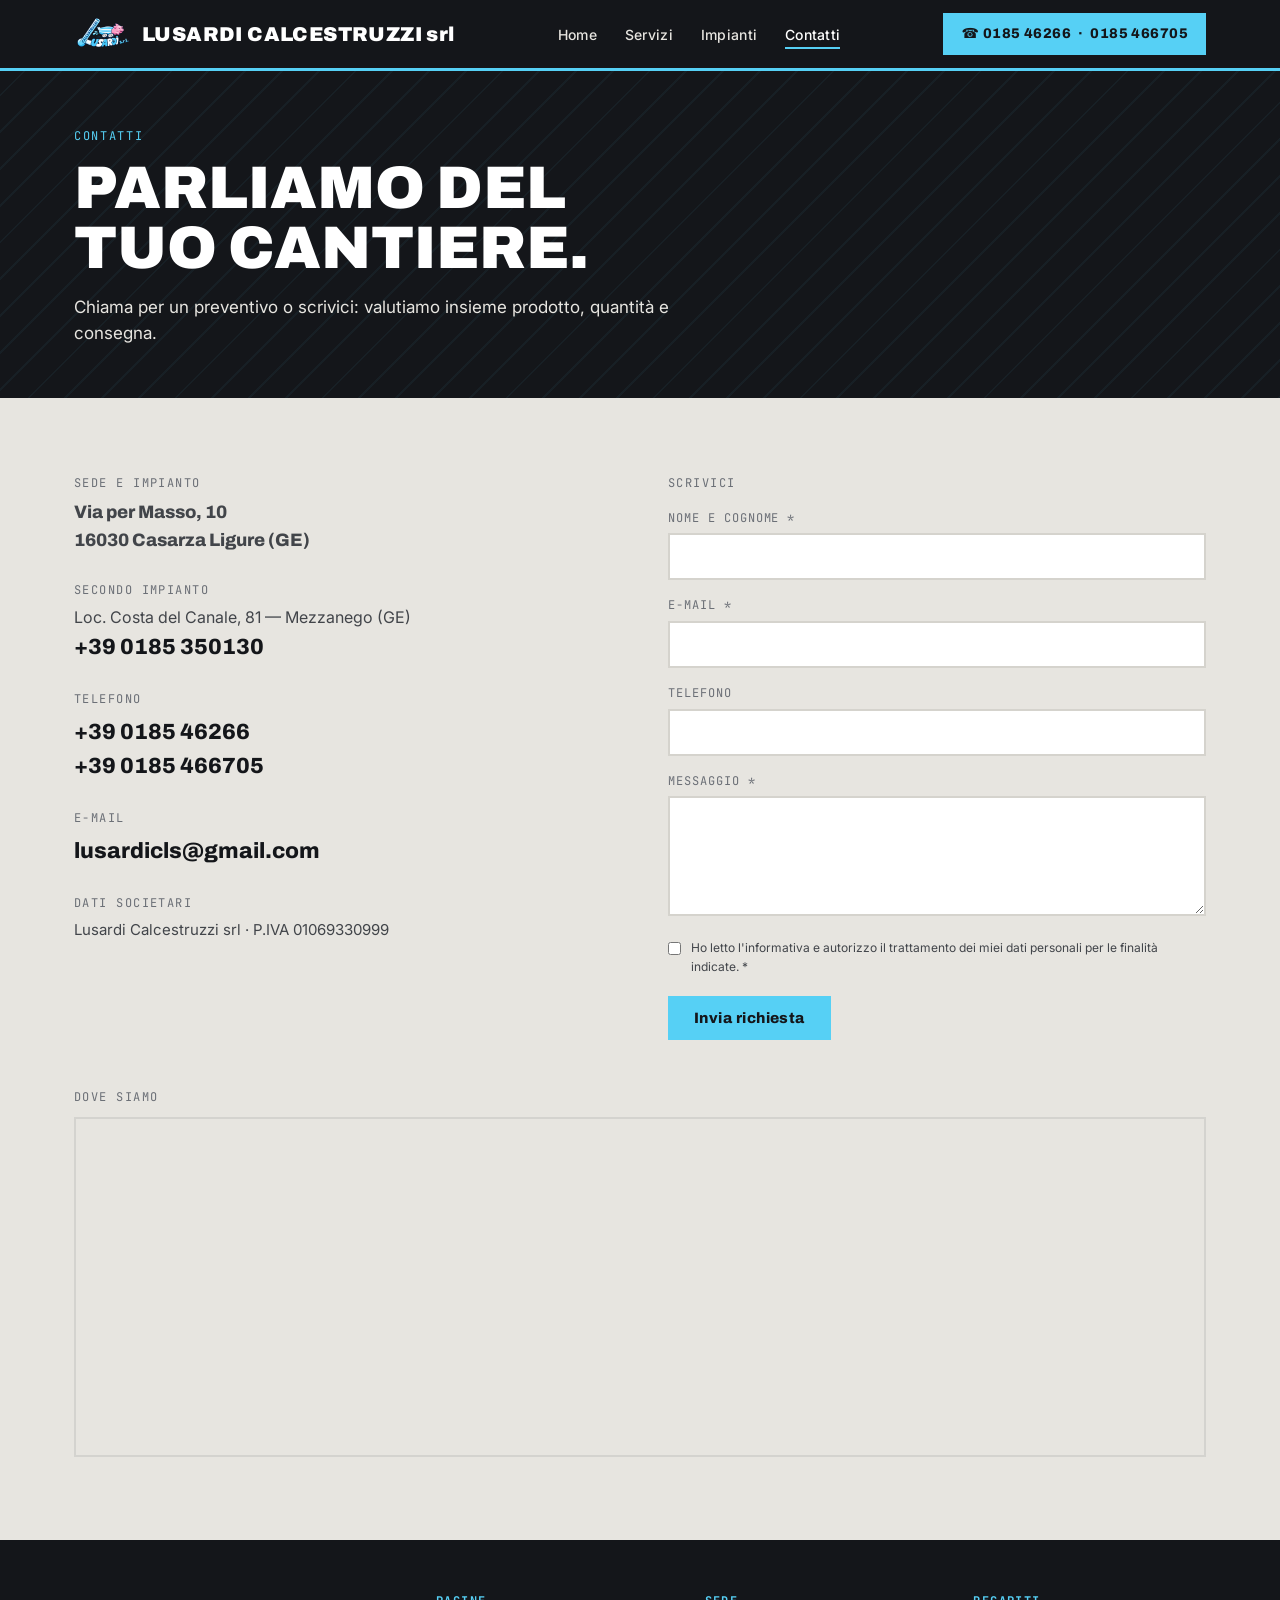
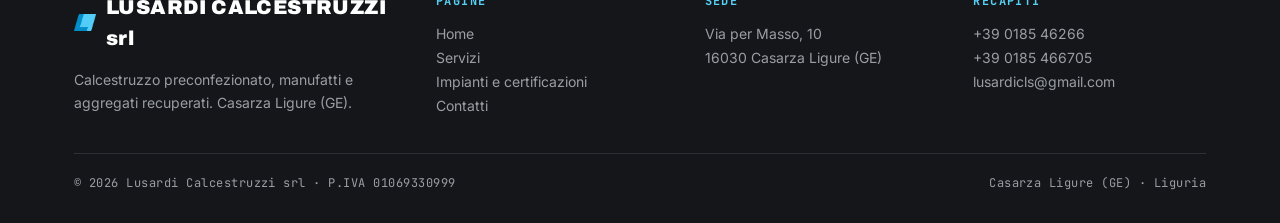
==== contatti.html @ 1669f63a "Applica le correzioni commerciali e operative" ====
<!DOCTYPE html>
<html lang="it">
<head>
<meta charset="UTF-8">
<meta name="viewport" content="width=device-width, initial-scale=1">
<link rel="icon" href="assets/favicon-tab.png" type="image/png">
<title>Contatti a Casarza Ligure | Lusardi Calcestruzzi</title>
<meta name="description" content="Contatta Lusardi Calcestruzzi srl a Casarza Ligure (GE). Telefoni 0185 46266 e 0185 466705, e-mail lusardicls@gmail.com. Richiedi un preventivo.">
<meta name="robots" content="index, follow, max-image-preview:large">
<link rel="canonical" href="https://www.lusardicalcestruzzi.com/contatti">
<link rel="sitemap" type="application/xml" href="https://www.lusardicalcestruzzi.com/sitemap.xml">
<meta property="og:locale" content="it_IT">
<meta property="og:type" content="website">
<meta property="og:site_name" content="Lusardi Calcestruzzi srl">
<meta property="og:title" content="Contatti a Casarza Ligure | Lusardi Calcestruzzi">
<meta property="og:description" content="Contatta Lusardi Calcestruzzi per informazioni e preventivi. Sede a Casarza Ligure, impianto anche a Mezzanego.">
<meta property="og:url" content="https://www.lusardicalcestruzzi.com/contatti">
<meta property="og:image" content="https://www.lusardicalcestruzzi.com/assets/lusardi-social.png">
<meta property="og:image:secure_url" content="https://www.lusardicalcestruzzi.com/assets/lusardi-social.png">
<meta property="og:image:type" content="image/png">
<meta property="og:image:width" content="1536">
<meta property="og:image:height" content="1024">
<meta property="og:image:alt" content="Logo Lusardi Calcestruzzi con betoniera e mascotte">
<meta name="twitter:card" content="summary_large_image">
<meta name="twitter:title" content="Contatti a Casarza Ligure | Lusardi Calcestruzzi">
<meta name="twitter:description" content="Contatta Lusardi Calcestruzzi per informazioni e preventivi. Sede a Casarza Ligure, impianto anche a Mezzanego.">
<meta name="twitter:image" content="https://www.lusardicalcestruzzi.com/assets/lusardi-social.png">
<meta name="twitter:image:alt" content="Logo Lusardi Calcestruzzi con betoniera e mascotte">
<script type="application/ld+json">
{"@context":"https://schema.org","@type":"ContactPage","name":"Contatti Lusardi Calcestruzzi srl","url":"https://www.lusardicalcestruzzi.com/contatti","mainEntity":{"@type":"LocalBusiness","@id":"https://www.lusardicalcestruzzi.com/#azienda","name":"Lusardi Calcestruzzi srl","telephone":["+39 0185 46266","+39 0185 466705"],"email":"lusardicls@gmail.com","address":{"@type":"PostalAddress","streetAddress":"Via per Masso, 10","postalCode":"16030","addressLocality":"Casarza Ligure","addressRegion":"GE","addressCountry":"IT"}}}
</script>
<link rel="preconnect" href="https://fonts.googleapis.com">
<link rel="preconnect" href="https://fonts.gstatic.com" crossorigin>
<link href="https://fonts.googleapis.com/css2?family=Archivo:wght@400;600;800;900&family=Inter:wght@400;500;600&family=JetBrains+Mono:wght@500&display=swap" rel="stylesheet">
<link rel="stylesheet" href="style.css">
</head>
<body>

<header>
  <nav class="wrap nav">
    <a href="./" class="brand"><img class="brand-logo" src="assets/logo-lusardi-trasparente.png" alt="Logo Lusardi">LUSARDI CALCESTRUZZI srl</a>
    <ul id="menu">
      <li><a href="./">Home</a></li>
      <li><a href="i-nostri-servizi">Servizi</a></li>
      <li><a href="i-nostri-impianti">Impianti</a></li>
      <li><a href="contatti" class="active">Contatti</a></li>
    </ul>
    <div class="call call-multi"><a href="tel:+39018546266">☎ 0185 46266</a><span>·</span><a href="tel:+390185466705">0185 466705</a></div>
    <button class="menu-btn" id="menuBtn" aria-label="Menu"><span></span><span></span><span></span></button>
  </nav>
</header>

<div class="phero">
  <div class="wrap">
    <div class="loc">Contatti</div>
    <h1>Parliamo del<br>tuo cantiere.</h1>
    <p>Chiama per un preventivo o scrivici: valutiamo insieme prodotto, quantità e consegna.</p>
  </div>
</div>

<section class="contact">
  <div class="wrap">
    <div class="contact-grid">
      <div>
        <div class="info-block">
          <div class="code">Sede e impianto</div>
          <p class="big" style="font-size:18px">Via per Masso, 10<br>16030 Casarza Ligure (GE)</p>
        </div>
        <div class="info-block">
          <div class="code">Secondo impianto</div>
          <p style="font-size:16px">Loc. Costa del Canale, 81 — Mezzanego (GE)</p>
          <a class="big" href="tel:+390185350130">+39 0185 350130</a>
        </div>
        <div class="info-block">
          <div class="code">Telefono</div>
          <a class="big" href="tel:+39018546266">+39 0185 46266</a><br>
          <a class="big" href="tel:+390185466705">+39 0185 466705</a>
        </div>
        <div class="info-block">
          <div class="code">E-mail</div>
          <a class="big" href="mailto:lusardicls@gmail.com">lusardicls@gmail.com</a>
        </div>
        <div class="info-block">
          <div class="code">Dati societari</div>
          <p style="font-size:15px">Lusardi Calcestruzzi srl · P.IVA 01069330999</p>
        </div>
      </div>
      <div>
        <div class="code" style="margin-bottom:8px">Scrivici</div>
        <form id="contactForm">
          <input type="hidden" name="_subject" value="Nuova richiesta dal sito Lusardi Calcestruzzi">
          <input type="hidden" name="_template" value="table">
          <input type="hidden" name="_captcha" value="false">
          <input type="text" name="_honey" tabindex="-1" autocomplete="off" style="display:none" aria-hidden="true">
          <label for="nome">Nome e cognome *</label>
          <input id="nome" name="Nome e cognome" autocomplete="name" required>
          <label for="email">E-mail *</label>
          <input id="email" name="email" type="email" autocomplete="email" required>
          <label for="tel">Telefono</label>
          <input id="tel" name="Telefono" type="tel" autocomplete="tel">
          <label for="msg">Messaggio *</label>
          <textarea id="msg" name="Messaggio" required></textarea>
          <div class="consent">
            <input id="privacy" name="Consenso privacy" value="Accettato" type="checkbox" required>
            <label for="privacy">Ho letto l'informativa e autorizzo il trattamento dei miei dati personali per le finalità indicate. *</label>
          </div>
          <button class="btn btn-y" type="submit">Invia richiesta</button>
          <div class="form-msg" id="formMsg"></div>
        </form>
      </div>
    </div>

    <div style="margin-top:48px">
      <div class="code" style="margin-bottom:10px">Dove siamo</div>
      <iframe class="map-embed" loading="lazy" referrerpolicy="no-referrer-when-downgrade"
        title="Mappa sede Lusardi Calcestruzzi"
        src="https://www.google.com/maps?q=44.26877%2C9.47998&z=17&output=embed"></iframe>
    </div>
  </div>
</section>

<footer>
  <div class="wrap">
    <div class="foot-grid">
      <div>
        <div class="brand"><img class="brand-icon" src="assets/favicon.png" alt="">LUSARDI CALCESTRUZZI srl</div>
        <p>Calcestruzzo preconfezionato, manufatti e aggregati recuperati. Casarza Ligure (GE).</p>
      </div>
      <div>
        <h4>Pagine</h4>
        <nav><a href="./">Home</a><a href="i-nostri-servizi">Servizi</a><a href="i-nostri-impianti">Impianti e certificazioni</a><a href="contatti">Contatti</a></nav>
      </div>
      <div>
        <h4>Sede</h4>
        <p>Via per Masso, 10<br>16030 Casarza Ligure (GE)</p>
      </div>
      <div>
        <h4>Recapiti</h4>
        <p><a href="tel:+39018546266">+39 0185 46266</a><br><a href="tel:+390185466705">+39 0185 466705</a><br><a href="mailto:lusardicls@gmail.com">lusardicls@gmail.com</a></p>
      </div>
    </div>
    <div class="foot-bar">
      <span>© <span id="year"></span> Lusardi Calcestruzzi srl · P.IVA 01069330999</span>
      <span>Casarza Ligure (GE) · Liguria</span>
    </div>
  </div>
</footer>

<script src="script.js"></script>
</body>
</html>
---- style.css ----
/* =========================================================
   LUSARDI CALCESTRUZZI — foglio di stile condiviso
   Design industriale: calcestruzzo + segnaletica di cantiere.
   ========================================================= */
:root{
  --nero:#14161a;        /* asfalto / calcestruzzo bagnato */
  --grigio:#6b6f76;      /* cemento */
  --grigio-ch:#9a9ea4;
  --chiaro:#e7e5e0;      /* calcestruzzo secco */
  --carta:#f6f5f2;
  --bianco:#ffffff;
  --giallo:#56d0f5;      /* celeste — tint principale */
  --giallo-scuro:#56d0f5;
  --linea:#d5d3cd;
  --linea-scura:#2c2f35;

  --display:'Archivo',system-ui,sans-serif;
  --body:'Inter',system-ui,sans-serif;
  --mono:'JetBrains Mono',ui-monospace,monospace;
}

*{box-sizing:border-box;margin:0;padding:0}
html{scroll-behavior:smooth}
body{font-family:var(--body);color:var(--nero);background:var(--carta);line-height:1.55;-webkit-font-smoothing:antialiased}
a{color:inherit;text-decoration:none}
img{max-width:100%;display:block}
.wrap{max-width:1180px;margin:0 auto;padding:0 24px}

.code{font-family:var(--mono);font-size:12px;letter-spacing:.12em;text-transform:uppercase;color:var(--grigio)}

/* =============== HEADER =============== */
header{position:sticky;top:0;z-index:50;background:var(--nero);border-bottom:3px solid var(--giallo)}
.nav{display:flex;align-items:center;justify-content:space-between;height:68px}
.brand{font-family:var(--display);font-weight:900;color:var(--bianco);font-size:20px;letter-spacing:.02em;display:flex;align-items:center;gap:10px}
.brand-icon{width:auto;height:17px;display:block;flex:0 0 auto}
.nav .brand-icon{height:28px}
.nav .brand-logo{width:58px;height:46px;object-fit:contain;flex:0 0 auto}
.nav ul{display:flex;gap:28px;list-style:none}
.nav ul a{color:var(--chiaro);font-weight:500;font-size:14px;letter-spacing:.02em;padding:6px 0;position:relative}
.nav ul a:hover{color:var(--bianco)}
.nav ul a::after{content:"";position:absolute;left:0;bottom:0;width:0;height:2px;background:var(--giallo);transition:width .2s}
.nav ul a:hover::after,.nav ul a.active::after{width:100%}
.nav ul a.active{color:var(--bianco)}
.call{background:var(--giallo);color:var(--nero);font-family:var(--display);font-weight:800;font-size:14px;padding:10px 18px;letter-spacing:.03em;transition:background .15s;white-space:nowrap}
.call:hover{background:var(--bianco)}
.call-multi{display:flex;align-items:center;gap:7px}
.call-multi a:hover{text-decoration:underline}
.menu-btn{display:none;background:none;border:0;cursor:pointer;padding:8px}
.menu-btn span{display:block;width:24px;height:2px;background:var(--bianco);margin:5px 0}

/* =============== HERO HOME =============== */
.hero{background:var(--nero);color:var(--bianco);position:relative;overflow:hidden;padding:88px 0 96px}
.hero::before{content:"";position:absolute;inset:0;opacity:.05;background:repeating-linear-gradient(-45deg,var(--giallo) 0 2px,transparent 2px 26px);pointer-events:none}
.hero .wrap{position:relative}
.hero .wrap{padding-right:min(40vw,480px)}
.hero-logo{position:absolute;right:8px;bottom:-68px;width:min(38vw,440px);height:auto;filter:drop-shadow(0 18px 32px rgba(0,0,0,.28))}
.hero .loc{color:var(--giallo);font-family:var(--mono);font-size:13px;letter-spacing:.14em;text-transform:uppercase}
.hero h1{font-family:var(--display);font-weight:900;font-size:clamp(46px,9vw,104px);line-height:.92;letter-spacing:-.01em;margin:14px 0 6px;text-transform:uppercase}
.hero h1 .col{color:var(--giallo-scuro)}
.hero .sub{font-size:clamp(18px,2.4vw,24px);color:var(--chiaro);max-width:640px;margin-top:22px;font-weight:400}
.hero .actions{display:flex;gap:14px;flex-wrap:wrap;margin-top:36px}

/* HERO pagine interne (compatto) */
.phero{background:var(--nero);color:var(--bianco);position:relative;overflow:hidden;padding:56px 0 52px}
.phero::before{content:"";position:absolute;inset:0;opacity:.05;background:repeating-linear-gradient(-45deg,var(--giallo) 0 2px,transparent 2px 26px)}
.phero .wrap{position:relative}
.phero .loc{color:var(--giallo);font-family:var(--mono);font-size:12px;letter-spacing:.14em;text-transform:uppercase}
.phero h1{font-family:var(--display);font-weight:900;font-size:clamp(34px,6vw,60px);line-height:1;text-transform:uppercase;margin-top:12px}
.phero p{color:var(--chiaro);max-width:640px;margin-top:16px;font-size:17px}

.btn{font-family:var(--display);font-weight:800;font-size:15px;letter-spacing:.03em;padding:14px 26px;transition:.15s;display:inline-flex;align-items:center;gap:10px;cursor:pointer}
.btn-y{background:var(--giallo);color:var(--nero)}
.btn-y:hover{background:var(--bianco)}
.btn-o{border:2px solid var(--grigio);color:var(--bianco)}
.btn-o:hover{border-color:var(--giallo);color:var(--giallo)}
.btn-d{background:var(--nero);color:var(--bianco)}
.btn-d:hover{background:var(--giallo-scuro);color:var(--nero)}

/* striscia dati tecnici */
.specs{background:var(--giallo);color:var(--nero)}
.specs .row{display:grid;grid-template-columns:repeat(3,1fr)}
.specs .cell{padding:22px 24px;border-right:2px solid rgba(20,22,26,.14)}
.specs .cell:last-child{border-right:0}
.specs .k{font-family:var(--display);font-weight:900;font-size:15px;text-transform:uppercase;letter-spacing:.02em}
.specs .v{font-size:14px;margin-top:2px}

/* =============== SEZIONI =============== */
section{padding:76px 0}
.lead{max-width:760px}
.sec-head{display:flex;align-items:baseline;gap:16px;margin-bottom:34px;flex-wrap:wrap}
.sec-head h2{font-family:var(--display);font-weight:900;font-size:clamp(28px,4vw,40px);text-transform:uppercase;letter-spacing:-.005em;line-height:1}
.sec-head .num{font-family:var(--mono);color:var(--giallo-scuro);font-size:14px;font-weight:500}
.rule{height:2px;background:var(--linea);flex:1;min-width:40px;align-self:center}

.prose p{color:#33363b;font-size:17px;margin-bottom:14px}
.prose strong{font-weight:600}

/* griglia prodotti / servizi */
.grid3{display:grid;grid-template-columns:repeat(3,1fr);gap:2px;background:var(--linea);border:2px solid var(--linea)}
.grid2{display:grid;grid-template-columns:repeat(2,1fr);gap:2px;background:var(--linea);border:2px solid var(--linea)}
.card{background:var(--bianco);padding:30px 26px}
.card h3{font-family:var(--display);font-weight:800;font-size:19px;text-transform:uppercase;letter-spacing:.01em;margin-bottom:10px}
.card h3 .bar{display:block;width:34px;height:4px;background:var(--giallo);margin-bottom:14px}
.card p{color:#42454a;font-size:15px;margin-bottom:10px}
.card ul{list-style:none;font-size:15px;color:#42454a}
.card ul li{padding:5px 0 5px 18px;position:relative}
.card ul li::before{content:"";position:absolute;left:0;top:12px;width:7px;height:7px;background:var(--giallo);transform:skewX(-12deg)}

/* blocco servizio numerato (pagina servizi) */
.svc{display:grid;grid-template-columns:64px 1fr;gap:24px;padding:34px 0;border-bottom:1px solid var(--linea)}
.svc:last-child{border-bottom:0}
.svc .idx{font-family:var(--display);font-weight:900;font-size:40px;color:var(--linea);line-height:1}
.svc h3{font-family:var(--display);font-weight:800;font-size:22px;text-transform:uppercase;margin-bottom:8px}
.svc p{color:#33363b;font-size:16px;margin-bottom:8px}
.svc ul{list-style:none;font-size:15px;color:#42454a;margin-top:6px}
.svc ul li{padding:4px 0 4px 18px;position:relative}
.svc ul li::before{content:"";position:absolute;left:0;top:11px;width:7px;height:7px;background:var(--giallo);transform:skewX(-12deg)}

/* impianti */
.plant{display:grid;grid-template-columns:1fr 1fr;gap:2px;background:var(--linea);border:2px solid var(--linea);margin-bottom:2px}
.plant .p{background:var(--bianco);padding:30px 26px}
.plant .code{margin-bottom:8px}
.plant h3{font-family:var(--display);font-weight:800;font-size:20px;text-transform:uppercase;margin-bottom:10px}
.plant .addr{font-size:16px;color:#33363b}
.tagline{font-family:var(--mono);font-size:13px;color:var(--grigio);margin-top:12px}

/* =============== CERTIFICAZIONI (LIVE) =============== */
.cert{background:var(--nero);color:var(--bianco)}
.cert .sec-head h2{color:var(--bianco)}
.cert .rule{background:var(--linea-scura)}
.cert .intro{color:var(--grigio-ch);max-width:660px;margin-bottom:30px;font-size:16px}
#certContent{max-width:920px}
.cert-section{padding:28px 0 8px;border-top:1px solid var(--linea-scura)}
.cert-section:first-child{padding-top:0;border-top:0}
.cert-section h3{font-family:var(--display);font-size:clamp(22px,3vw,30px);line-height:1.15;margin-bottom:14px;color:var(--bianco)}
.cert-section h3::after{content:"";display:block;width:42px;height:3px;background:var(--giallo);margin-top:10px}
.cert-list{display:grid;gap:10px}
.cert-item{display:grid;grid-template-columns:minmax(0,1fr) auto;align-items:center;gap:24px;padding:16px 18px;background:#1b1e23;border-left:3px solid var(--linea-scura)}
.cert-item:hover{border-left-color:var(--giallo)}
.cert-copy h4{font-family:var(--display);font-size:17px;line-height:1.2;color:var(--bianco)}
.cert-copy p{font-family:var(--mono);font-size:11px;line-height:1.6;color:var(--grigio-ch);margin-top:6px}
.cert-link{min-width:170px;background:var(--giallo);color:var(--nero);font-family:var(--display);font-weight:800;font-size:13px;text-align:center;padding:11px 16px;transition:.15s}
.cert-link:hover{background:var(--bianco)}
.cert-state{padding:40px 16px;font-family:var(--mono);font-size:14px;color:var(--grigio-ch);border:1px dashed var(--linea-scura)}
.cert-state.err{color:#ffb0a8;border-color:#4a2a28}

/* =============== CONTATTI =============== */
.contact{background:var(--chiaro)}
.contact-grid{display:grid;grid-template-columns:1fr 1fr;gap:56px}
.info-block{margin-bottom:26px}
.info-block .code{margin-bottom:6px}
.info-block .big{font-family:var(--display);font-weight:800;font-size:22px;display:inline-block}
.info-block a.big:hover{color:var(--giallo-scuro)}
.info-block p{color:#42454a;font-size:16px}
form label{display:block;font-family:var(--mono);font-size:12px;letter-spacing:.08em;text-transform:uppercase;color:var(--grigio);margin:16px 0 6px}
form input,form textarea{width:100%;padding:12px 14px;border:2px solid var(--linea);background:var(--bianco);font-family:var(--body);font-size:15px;color:var(--nero)}
form input:focus,form textarea:focus{outline:none;border-color:var(--giallo)}
form textarea{resize:vertical;min-height:120px}
.consent{display:flex;gap:10px;align-items:flex-start;margin-top:16px;font-size:13px;color:#42454a}
.consent input{width:auto;margin-top:3px}
.consent label{margin:0;text-transform:none;letter-spacing:0;font-family:var(--body);color:#42454a}
form button{margin-top:20px;border:0}
.form-msg{margin-top:14px;font-family:var(--mono);font-size:13px;display:none}
.form-msg.ok{display:block;color:#2c7a3f}
.form-msg.ko{display:block;color:#b0392f}
.map-embed{border:2px solid var(--linea);width:100%;height:340px;filter:grayscale(.3)}

/* CTA a fondo pagina */
.cta{background:var(--giallo);color:var(--nero);text-align:center}
.cta h2{font-family:var(--display);font-weight:900;font-size:clamp(26px,4vw,40px);text-transform:uppercase;margin-bottom:8px}
.cta p{font-size:17px;margin-bottom:24px}

/* =============== FOOTER =============== */
footer{background:var(--nero);color:var(--grigio-ch);padding:52px 0 30px}
.foot-grid{display:grid;grid-template-columns:1.4fr 1fr 1fr 1fr;gap:36px;margin-bottom:36px}
footer .brand{margin-bottom:14px}
footer h4{font-family:var(--mono);font-size:12px;letter-spacing:.12em;text-transform:uppercase;color:var(--giallo);margin-bottom:12px}
footer p,footer a{font-size:14px;line-height:1.7}
footer a:hover{color:var(--bianco)}
footer nav a{display:block}
.foot-bar{border-top:1px solid var(--linea-scura);padding-top:20px;font-size:12px;font-family:var(--mono);letter-spacing:.04em;display:flex;justify-content:space-between;flex-wrap:wrap;gap:8px}

/* =============== RESPONSIVE =============== */
@media(max-width:860px){
  .nav ul,.nav .call{display:none}
  .menu-btn{display:block}
  .nav ul.open{display:flex;position:absolute;top:68px;left:0;right:0;background:var(--nero);flex-direction:column;padding:16px 24px;gap:4px;border-bottom:3px solid var(--giallo)}
  .nav ul.open a{padding:12px 0}
  .grid3,.grid2,.plant{grid-template-columns:1fr}
  .specs .row{grid-template-columns:1fr}
  .specs .cell{border-right:0;border-bottom:2px solid rgba(20,22,26,.14)}
  .specs .cell:last-child{border-bottom:0}
  .contact-grid{grid-template-columns:1fr;gap:36px}
  .foot-grid{grid-template-columns:1fr 1fr;gap:26px}
  .svc{grid-template-columns:1fr;gap:8px}
  .svc .idx{font-size:32px}
  .hero .wrap{padding-right:24px}
  .hero-logo{position:relative;right:auto;bottom:auto;width:min(100%,560px);margin:34px auto 0;transform:none}
  .cert-item{grid-template-columns:1fr;gap:14px}
  .cert-link{width:100%;min-width:0}
}
@media(max-width:520px){.foot-grid{grid-template-columns:1fr}}
@media(prefers-reduced-motion:reduce){*{scroll-behavior:auto!important;transition:none!important}}

/* =============== HOME FOTOGRAFICA (index2) =============== */
.photo-home .hero .wrap{display:grid;grid-template-columns:minmax(0,1.1fr) minmax(360px,.9fr);gap:54px;align-items:center;padding-right:24px}
.photo-home .hero-copy{position:relative;z-index:2}
.photo-home .hero h1{font-size:clamp(46px,7.2vw,92px)}
.photo-home .hero-media{position:relative;align-self:stretch;min-height:470px;border-left:4px solid var(--giallo);overflow:hidden;background:#25282d}
.photo-home .hero-media::after{content:"";position:absolute;inset:0;background:linear-gradient(90deg,rgba(20,22,26,.35),transparent 38%),linear-gradient(0deg,rgba(20,22,26,.45),transparent 48%);pointer-events:none}
.photo-home .hero-photo{width:100%;height:100%;object-fit:cover;object-position:58% center;filter:saturate(.82) contrast(1.08)}
.photo-home .hero-mark{position:absolute;z-index:2;right:22px;top:20px;width:174px;height:auto;filter:drop-shadow(0 8px 16px rgba(0,0,0,.45))}
.photo-home .photo-caption{position:absolute;z-index:2;left:22px;bottom:18px;color:var(--bianco);font-family:var(--mono);font-size:11px;letter-spacing:.1em;text-transform:uppercase}
.photo-home .production-layout{display:grid;grid-template-columns:minmax(0,.9fr) minmax(0,1.1fr);gap:50px;align-items:center}
.photo-home .production-photo{min-height:390px;height:100%;width:100%;object-fit:cover;object-position:center;border-bottom:5px solid var(--giallo);filter:saturate(.78) contrast(1.06)}
.photo-home .photo-card{padding:0;overflow:hidden}
.photo-home .photo-card img{width:100%;height:190px;object-fit:cover;filter:saturate(.78) contrast(1.05)}
.photo-home .photo-card:nth-child(1) img{object-position:center 58%}
.photo-home .photo-card-content{padding:26px}

@media(max-width:960px){
  .photo-home .hero .wrap{grid-template-columns:minmax(0,1fr);gap:42px}
  .photo-home .hero-copy,.photo-home .hero-media{min-width:0}
  .photo-home .hero-media{min-height:420px}
  .photo-home .production-layout{grid-template-columns:1fr}
  .photo-home .production-photo{min-height:320px;max-height:480px}
}
@media(max-width:620px){
  .photo-home .hero{padding:64px 0 70px}
  .photo-home .nav .brand{font-size:17px;gap:8px}
  .photo-home .nav .brand-icon{height:24px}
  .nav .brand-logo,.photo-home .nav .brand-logo{width:45px;height:38px}
  .photo-home .hero h1{font-size:clamp(34px,9vw,40px)}
  .photo-home .hero .loc{font-size:10px;letter-spacing:.1em}
  .photo-home .hero .sub{font-size:17px}
  .photo-home .hero .actions{flex-direction:column;align-items:stretch}
  .photo-home .hero .actions .btn{justify-content:center;text-align:center}
  .photo-home .hero-media{min-height:330px}
  .photo-home .hero-mark{width:132px;right:14px;top:14px}
  .photo-home .photo-caption{left:14px;bottom:12px;font-size:9px}
  .photo-home .photo-card img{height:210px}
}
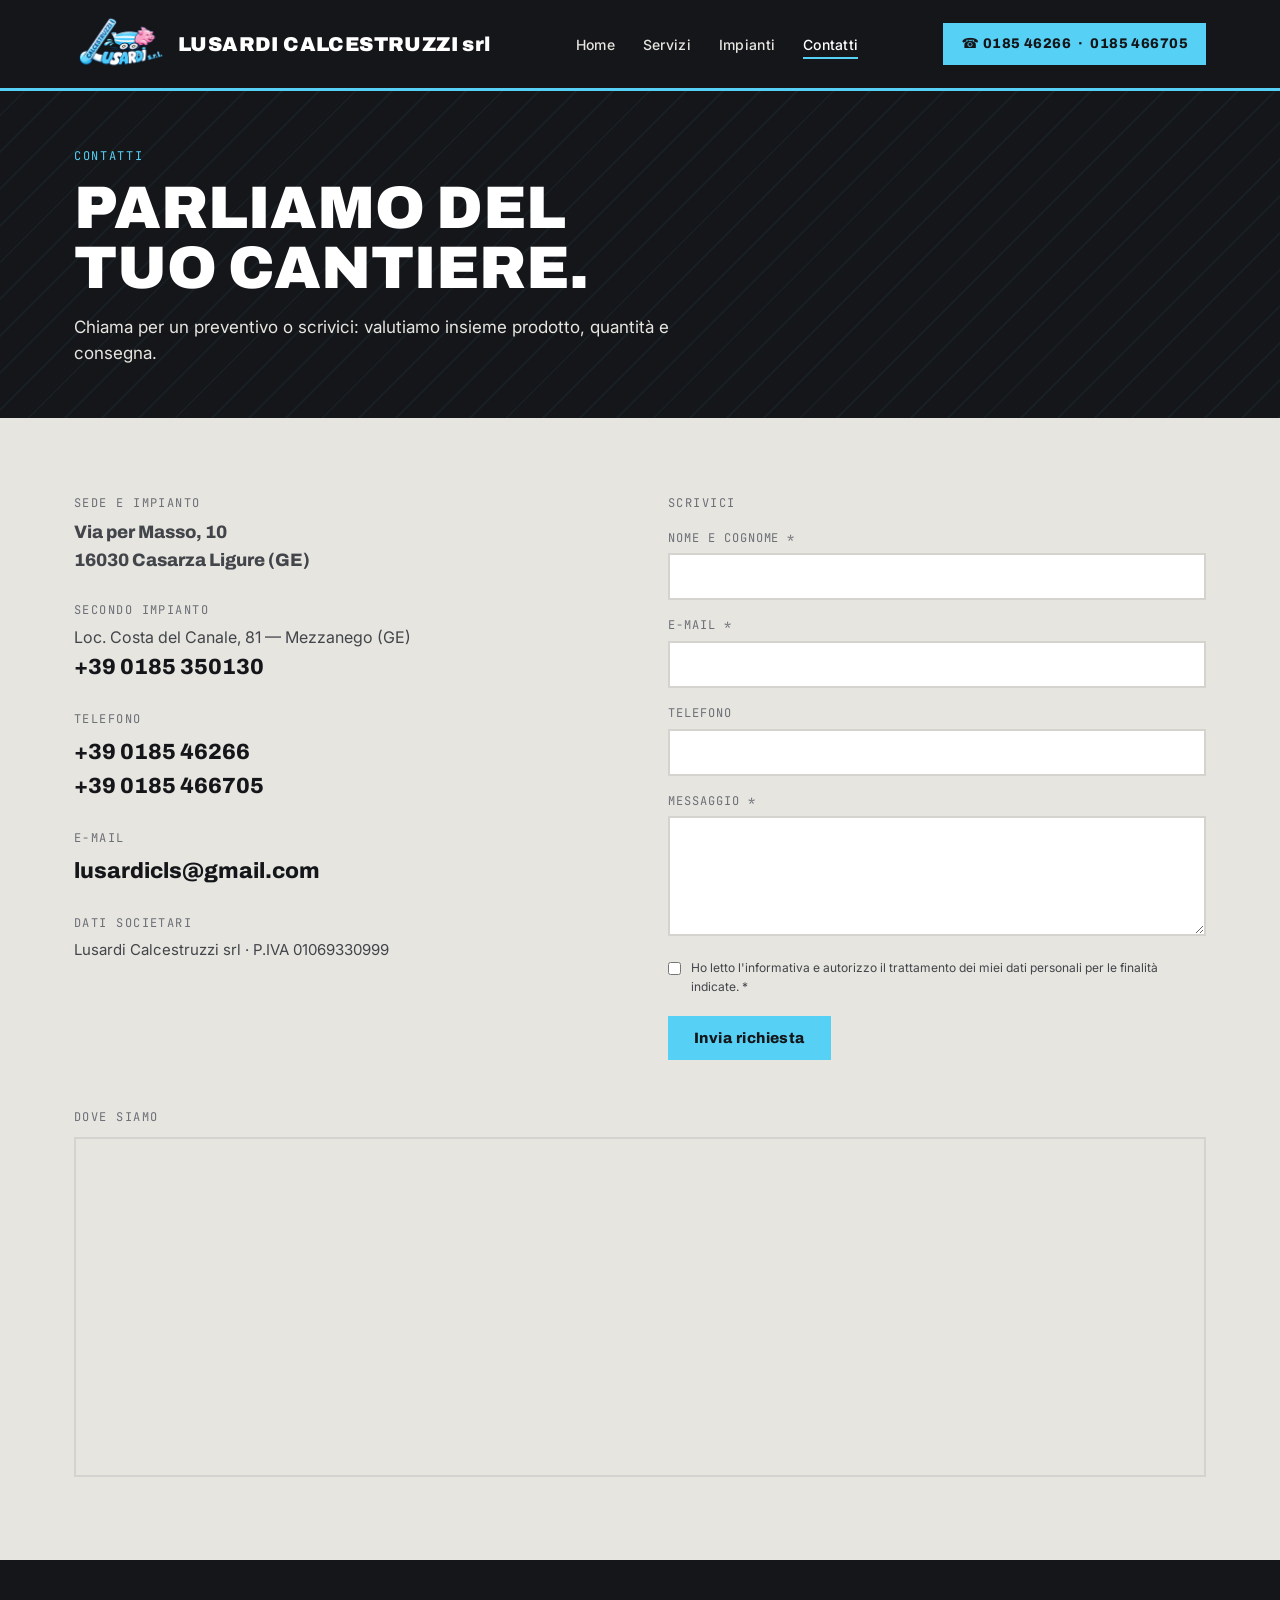
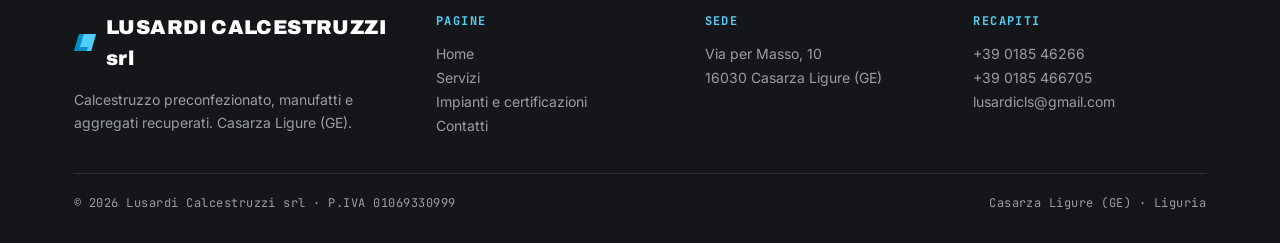
==== commit 96afe9a9: "Corregge posizione della sede sulla mappa" ====
--- a/contatti.html
+++ b/contatti.html
@@ -114,7 +114,7 @@
       <div class="code" style="margin-bottom:10px">Dove siamo</div>
       <iframe class="map-embed" loading="lazy" referrerpolicy="no-referrer-when-downgrade"
         title="Mappa sede Lusardi Calcestruzzi"
-        src="https://www.google.com/maps?q=44.26877%2C9.47998&z=17&output=embed"></iframe>
+        src="https://www.google.com/maps?q=44.271523%2C9.478204&z=17&output=embed"></iframe>
     </div>
   </div>
 </section>
--- a/style.css
+++ b/style.css
@@ -30,11 +30,11 @@
 
 /* =============== HEADER =============== */
 header{position:sticky;top:0;z-index:50;background:var(--nero);border-bottom:3px solid var(--giallo)}
-.nav{display:flex;align-items:center;justify-content:space-between;height:68px}
+.nav{display:flex;align-items:center;justify-content:space-between;height:88px}
 .brand{font-family:var(--display);font-weight:900;color:var(--bianco);font-size:20px;letter-spacing:.02em;display:flex;align-items:center;gap:10px}
 .brand-icon{width:auto;height:17px;display:block;flex:0 0 auto}
 .nav .brand-icon{height:28px}
-.nav .brand-logo{width:58px;height:46px;object-fit:contain;flex:0 0 auto}
+.nav .brand-logo{width:94px;height:72px;object-fit:contain;flex:0 0 auto}
 .nav ul{display:flex;gap:28px;list-style:none}
 .nav ul a{color:var(--chiaro);font-weight:500;font-size:14px;letter-spacing:.02em;padding:6px 0;position:relative}
 .nav ul a:hover{color:var(--bianco)}
@@ -184,7 +184,7 @@
 @media(max-width:860px){
   .nav ul,.nav .call{display:none}
   .menu-btn{display:block}
-  .nav ul.open{display:flex;position:absolute;top:68px;left:0;right:0;background:var(--nero);flex-direction:column;padding:16px 24px;gap:4px;border-bottom:3px solid var(--giallo)}
+  .nav ul.open{display:flex;position:absolute;top:88px;left:0;right:0;background:var(--nero);flex-direction:column;padding:16px 24px;gap:4px;border-bottom:3px solid var(--giallo)}
   .nav ul.open a{padding:12px 0}
   .grid3,.grid2,.plant{grid-template-columns:1fr}
   .specs .row{grid-template-columns:1fr}
@@ -227,9 +227,11 @@
 }
 @media(max-width:620px){
   .photo-home .hero{padding:64px 0 70px}
+  .nav{height:76px}
   .photo-home .nav .brand{font-size:17px;gap:8px}
   .photo-home .nav .brand-icon{height:24px}
-  .nav .brand-logo,.photo-home .nav .brand-logo{width:45px;height:38px}
+  .nav .brand-logo,.photo-home .nav .brand-logo{width:68px;height:56px}
+  .nav ul.open{top:76px}
   .photo-home .hero h1{font-size:clamp(34px,9vw,40px)}
   .photo-home .hero .loc{font-size:10px;letter-spacing:.1em}
   .photo-home .hero .sub{font-size:17px}
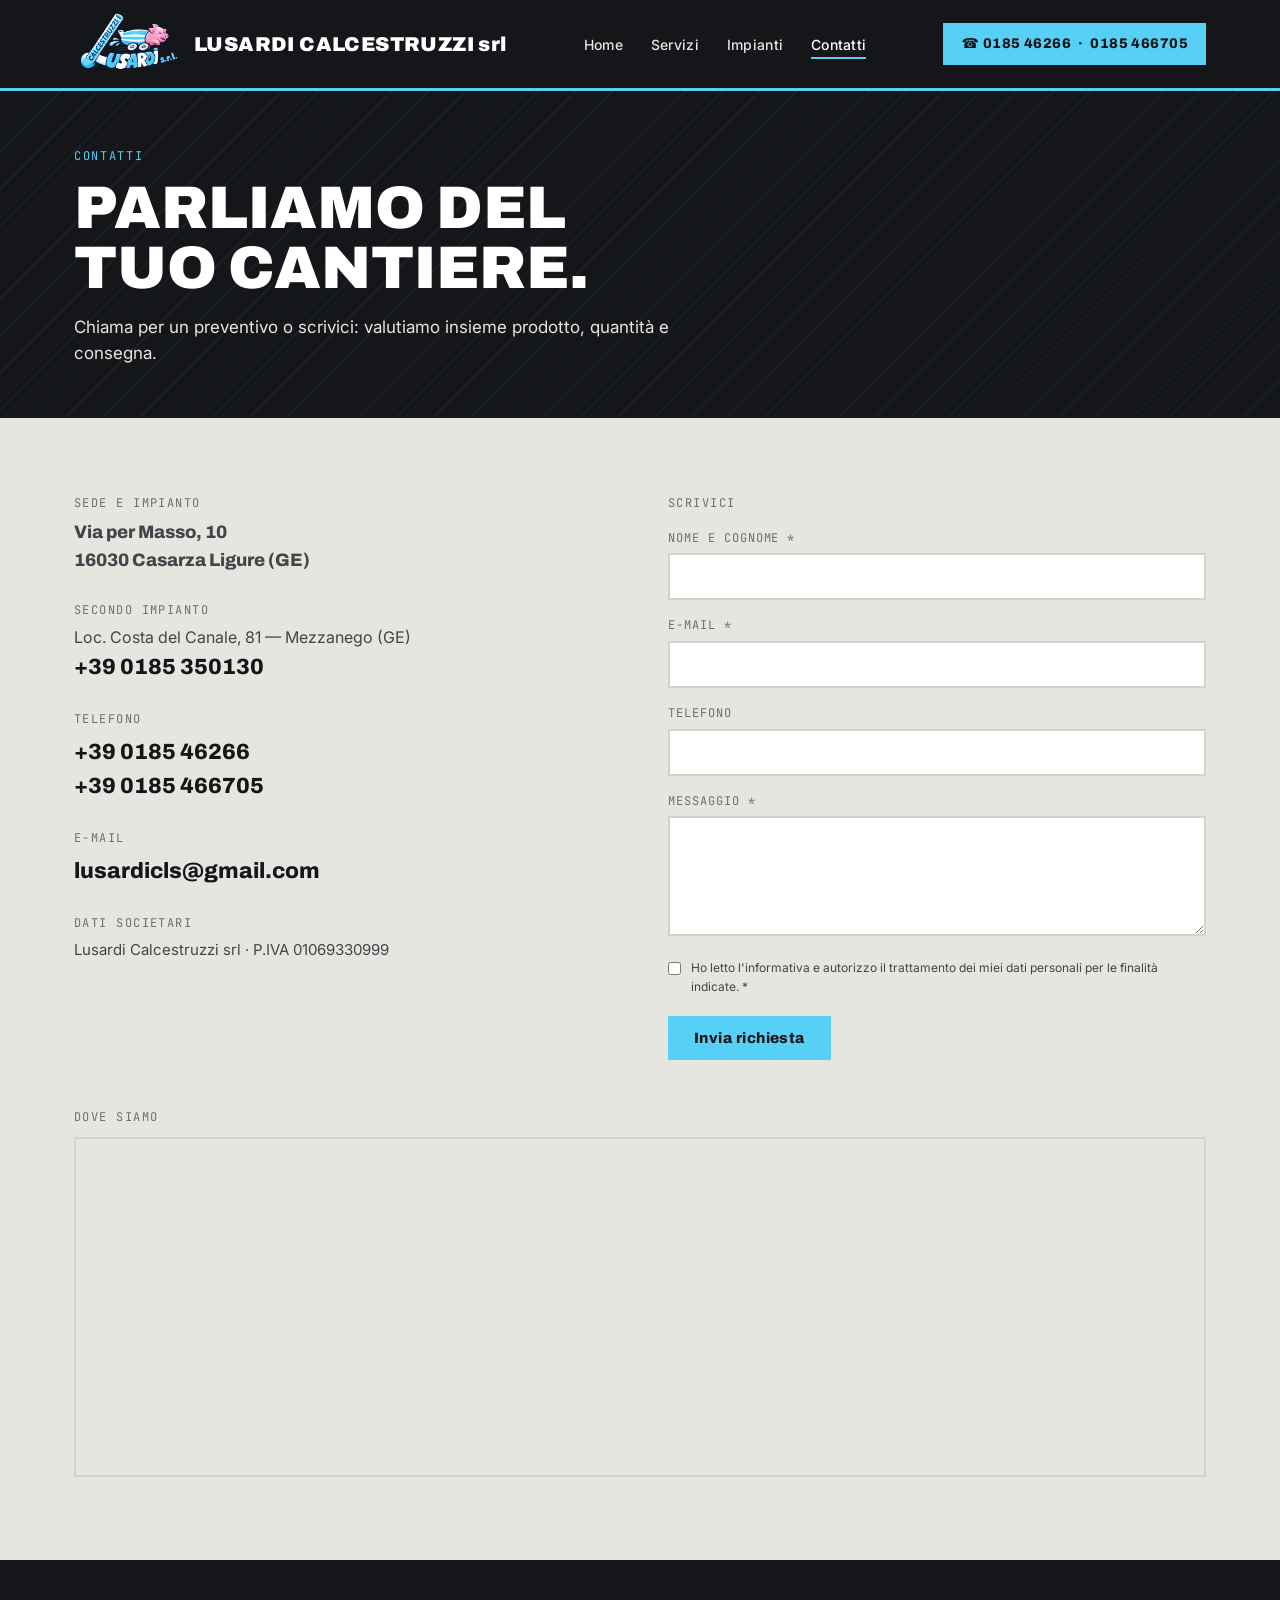
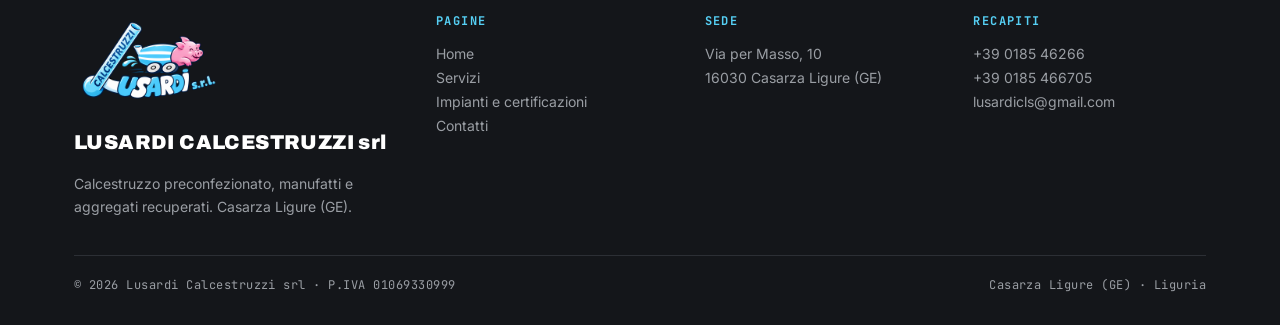
==== commit 0ab8692d: "Usa il logo completo nei footer" ====
--- a/contatti.html
+++ b/contatti.html
@@ -123,7 +123,7 @@
   <div class="wrap">
     <div class="foot-grid">
       <div>
-        <div class="brand"><img class="brand-icon" src="assets/favicon.png" alt="">LUSARDI CALCESTRUZZI srl</div>
+        <div class="brand"><img class="brand-logo" src="assets/logo-lusardi-trasparente.png" alt="Logo Lusardi">LUSARDI CALCESTRUZZI srl</div>
         <p>Calcestruzzo preconfezionato, manufatti e aggregati recuperati. Casarza Ligure (GE).</p>
       </div>
       <div>
--- a/style.css
+++ b/style.css
@@ -34,7 +34,7 @@
 .brand{font-family:var(--display);font-weight:900;color:var(--bianco);font-size:20px;letter-spacing:.02em;display:flex;align-items:center;gap:10px}
 .brand-icon{width:auto;height:17px;display:block;flex:0 0 auto}
 .nav .brand-icon{height:28px}
-.nav .brand-logo{width:94px;height:72px;object-fit:contain;flex:0 0 auto}
+.nav .brand-logo{width:110px;height:82px;object-fit:contain;flex:0 0 auto}
 .nav ul{display:flex;gap:28px;list-style:none}
 .nav ul a{color:var(--chiaro);font-weight:500;font-size:14px;letter-spacing:.02em;padding:6px 0;position:relative}
 .nav ul a:hover{color:var(--bianco)}
@@ -173,7 +173,8 @@
 /* =============== FOOTER =============== */
 footer{background:var(--nero);color:var(--grigio-ch);padding:52px 0 30px}
 .foot-grid{display:grid;grid-template-columns:1.4fr 1fr 1fr 1fr;gap:36px;margin-bottom:36px}
-footer .brand{margin-bottom:14px}
+footer .brand{margin-bottom:14px;flex-direction:column;align-items:flex-start;gap:10px}
+footer .brand-logo{width:150px;height:105px;object-fit:contain;object-position:left center}
 footer h4{font-family:var(--mono);font-size:12px;letter-spacing:.12em;text-transform:uppercase;color:var(--giallo);margin-bottom:12px}
 footer p,footer a{font-size:14px;line-height:1.7}
 footer a:hover{color:var(--bianco)}
@@ -230,7 +231,7 @@
   .nav{height:76px}
   .photo-home .nav .brand{font-size:17px;gap:8px}
   .photo-home .nav .brand-icon{height:24px}
-  .nav .brand-logo,.photo-home .nav .brand-logo{width:68px;height:56px}
+  .nav .brand-logo,.photo-home .nav .brand-logo{width:78px;height:62px}
   .nav ul.open{top:76px}
   .photo-home .hero h1{font-size:clamp(34px,9vw,40px)}
   .photo-home .hero .loc{font-size:10px;letter-spacing:.1em}
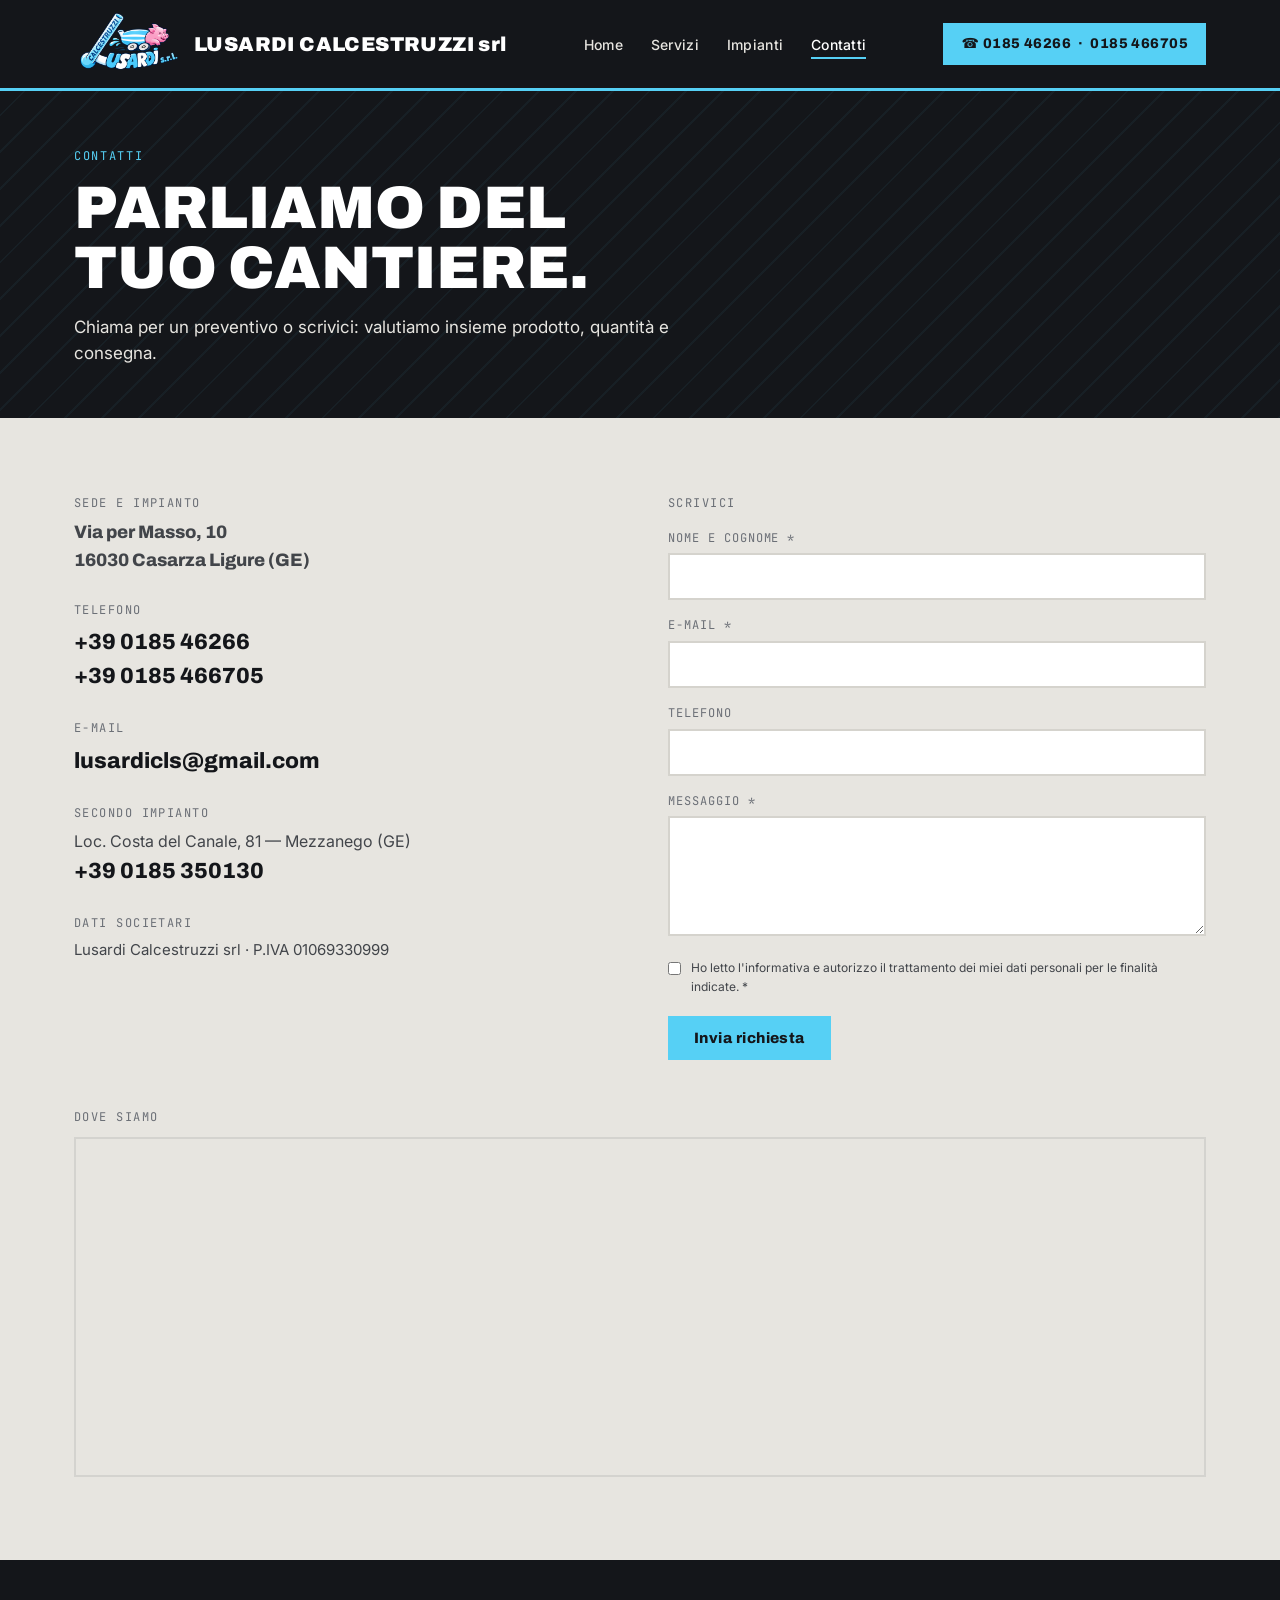
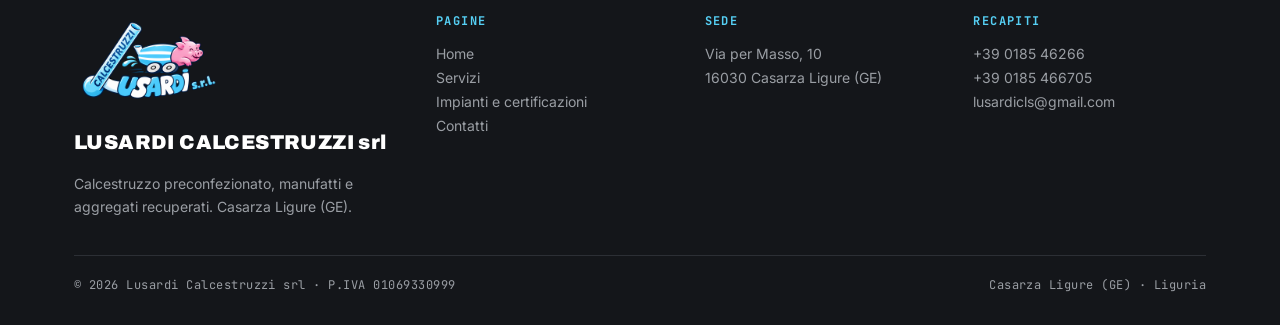
==== commit 55cf7a97: "Riordina i recapiti nella pagina Contatti" ====
--- a/contatti.html
+++ b/contatti.html
@@ -67,11 +67,6 @@
           <p class="big" style="font-size:18px">Via per Masso, 10<br>16030 Casarza Ligure (GE)</p>
         </div>
         <div class="info-block">
-          <div class="code">Secondo impianto</div>
-          <p style="font-size:16px">Loc. Costa del Canale, 81 — Mezzanego (GE)</p>
-          <a class="big" href="tel:+390185350130">+39 0185 350130</a>
-        </div>
-        <div class="info-block">
           <div class="code">Telefono</div>
           <a class="big" href="tel:+39018546266">+39 0185 46266</a><br>
           <a class="big" href="tel:+390185466705">+39 0185 466705</a>
@@ -79,6 +74,11 @@
         <div class="info-block">
           <div class="code">E-mail</div>
           <a class="big" href="mailto:lusardicls@gmail.com">lusardicls@gmail.com</a>
+        </div>
+        <div class="info-block">
+          <div class="code">Secondo impianto</div>
+          <p style="font-size:16px">Loc. Costa del Canale, 81 — Mezzanego (GE)</p>
+          <a class="big" href="tel:+390185350130">+39 0185 350130</a>
         </div>
         <div class="info-block">
           <div class="code">Dati societari</div>
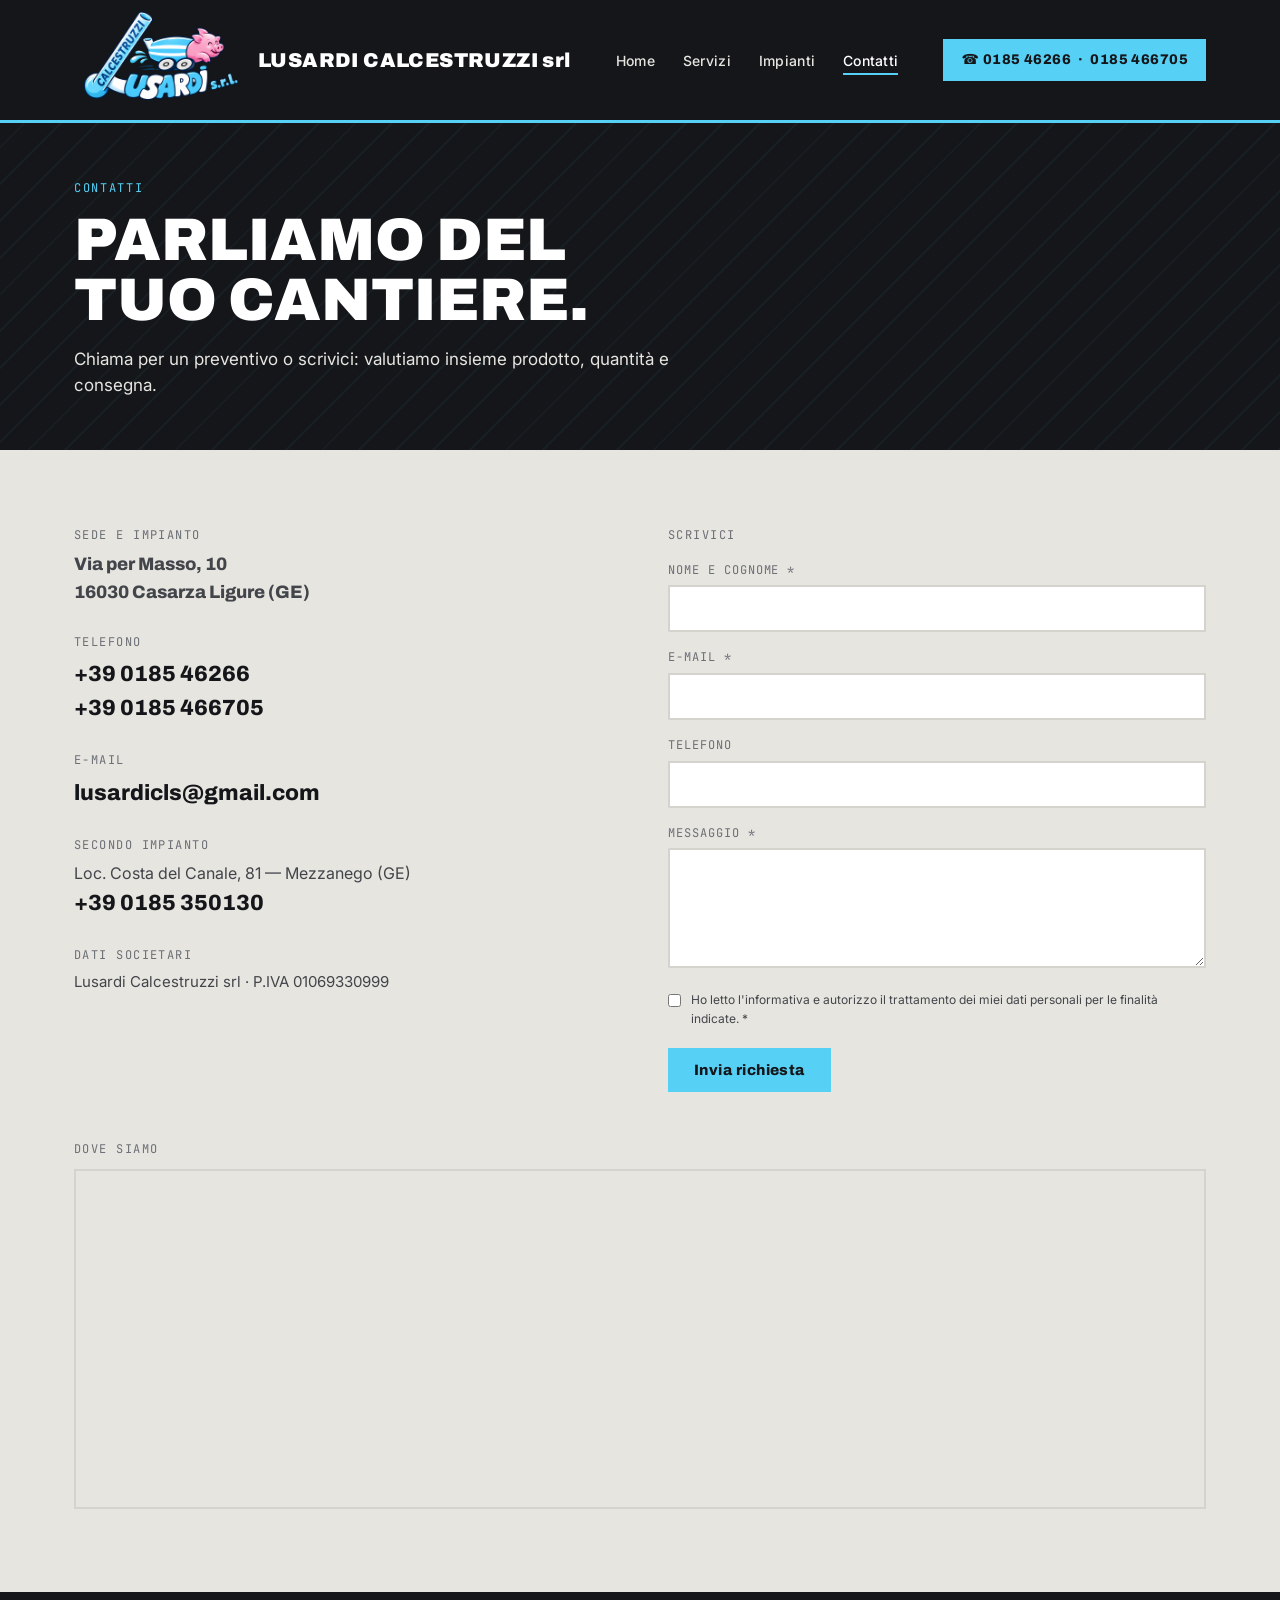
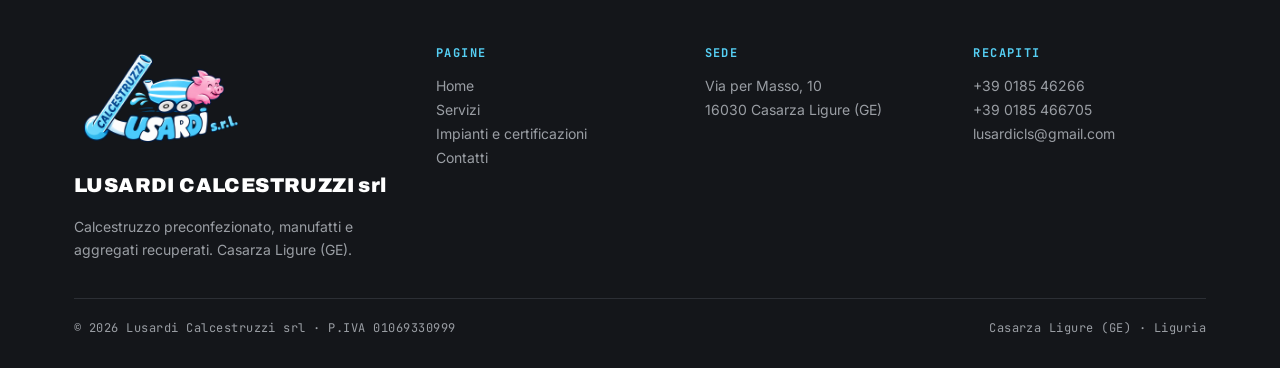
==== commit bc66ee86: "Riduce ulteriormente lo zoom della mappa" ====
--- a/contatti.html
+++ b/contatti.html
@@ -114,7 +114,7 @@
       <div class="code" style="margin-bottom:10px">Dove siamo</div>
       <iframe class="map-embed" loading="lazy" referrerpolicy="no-referrer-when-downgrade"
         title="Mappa sede Lusardi Calcestruzzi"
-        src="https://www.google.com/maps?q=44.271523%2C9.478204&z=17&output=embed"></iframe>
+        src="https://www.google.com/maps?q=44.271523%2C9.478204&z=13&output=embed"></iframe>
     </div>
   </div>
 </section>
--- a/style.css
+++ b/style.css
@@ -30,11 +30,11 @@
 
 /* =============== HEADER =============== */
 header{position:sticky;top:0;z-index:50;background:var(--nero);border-bottom:3px solid var(--giallo)}
-.nav{display:flex;align-items:center;justify-content:space-between;height:88px}
+.nav{display:flex;align-items:center;justify-content:space-between;height:120px}
 .brand{font-family:var(--display);font-weight:900;color:var(--bianco);font-size:20px;letter-spacing:.02em;display:flex;align-items:center;gap:10px}
 .brand-icon{width:auto;height:17px;display:block;flex:0 0 auto}
 .nav .brand-icon{height:28px}
-.nav .brand-logo{width:110px;height:82px;object-fit:contain;flex:0 0 auto}
+.nav .brand-logo{width:174px;height:auto;object-fit:contain;flex:0 0 auto}
 .nav ul{display:flex;gap:28px;list-style:none}
 .nav ul a{color:var(--chiaro);font-weight:500;font-size:14px;letter-spacing:.02em;padding:6px 0;position:relative}
 .nav ul a:hover{color:var(--bianco)}
@@ -174,7 +174,7 @@
 footer{background:var(--nero);color:var(--grigio-ch);padding:52px 0 30px}
 .foot-grid{display:grid;grid-template-columns:1.4fr 1fr 1fr 1fr;gap:36px;margin-bottom:36px}
 footer .brand{margin-bottom:14px;flex-direction:column;align-items:flex-start;gap:10px}
-footer .brand-logo{width:150px;height:105px;object-fit:contain;object-position:left center}
+footer .brand-logo{width:174px;height:auto;object-fit:contain;object-position:left center}
 footer h4{font-family:var(--mono);font-size:12px;letter-spacing:.12em;text-transform:uppercase;color:var(--giallo);margin-bottom:12px}
 footer p,footer a{font-size:14px;line-height:1.7}
 footer a:hover{color:var(--bianco)}
@@ -182,10 +182,10 @@
 .foot-bar{border-top:1px solid var(--linea-scura);padding-top:20px;font-size:12px;font-family:var(--mono);letter-spacing:.04em;display:flex;justify-content:space-between;flex-wrap:wrap;gap:8px}
 
 /* =============== RESPONSIVE =============== */
-@media(max-width:860px){
+@media(max-width:1100px){
   .nav ul,.nav .call{display:none}
-  .menu-btn{display:block}
-  .nav ul.open{display:flex;position:absolute;top:88px;left:0;right:0;background:var(--nero);flex-direction:column;padding:16px 24px;gap:4px;border-bottom:3px solid var(--giallo)}
+  .menu-btn{display:block;position:absolute;right:24px;top:50%;z-index:2;width:40px;height:40px;transform:translateY(-50%)}
+  .nav ul.open{display:flex;position:absolute;top:120px;left:0;right:0;background:var(--nero);flex-direction:column;padding:16px 24px;gap:4px;border-bottom:3px solid var(--giallo)}
   .nav ul.open a{padding:12px 0}
   .grid3,.grid2,.plant{grid-template-columns:1fr}
   .specs .row{grid-template-columns:1fr}
@@ -228,11 +228,12 @@
 }
 @media(max-width:620px){
   .photo-home .hero{padding:64px 0 70px}
-  .nav{height:76px}
-  .photo-home .nav .brand{font-size:17px;gap:8px}
+  .nav{height:100px}
+  .nav .brand,.photo-home .nav .brand{font-size:0;gap:0}
   .photo-home .nav .brand-icon{height:24px}
-  .nav .brand-logo,.photo-home .nav .brand-logo{width:78px;height:62px}
-  .nav ul.open{top:76px}
+  .nav .brand-logo,.photo-home .nav .brand-logo{width:132px;height:auto}
+  .menu-btn{position:fixed;right:24px;top:30px;transform:none}
+  .nav ul.open{top:100px}
   .photo-home .hero h1{font-size:clamp(34px,9vw,40px)}
   .photo-home .hero .loc{font-size:10px;letter-spacing:.1em}
   .photo-home .hero .sub{font-size:17px}
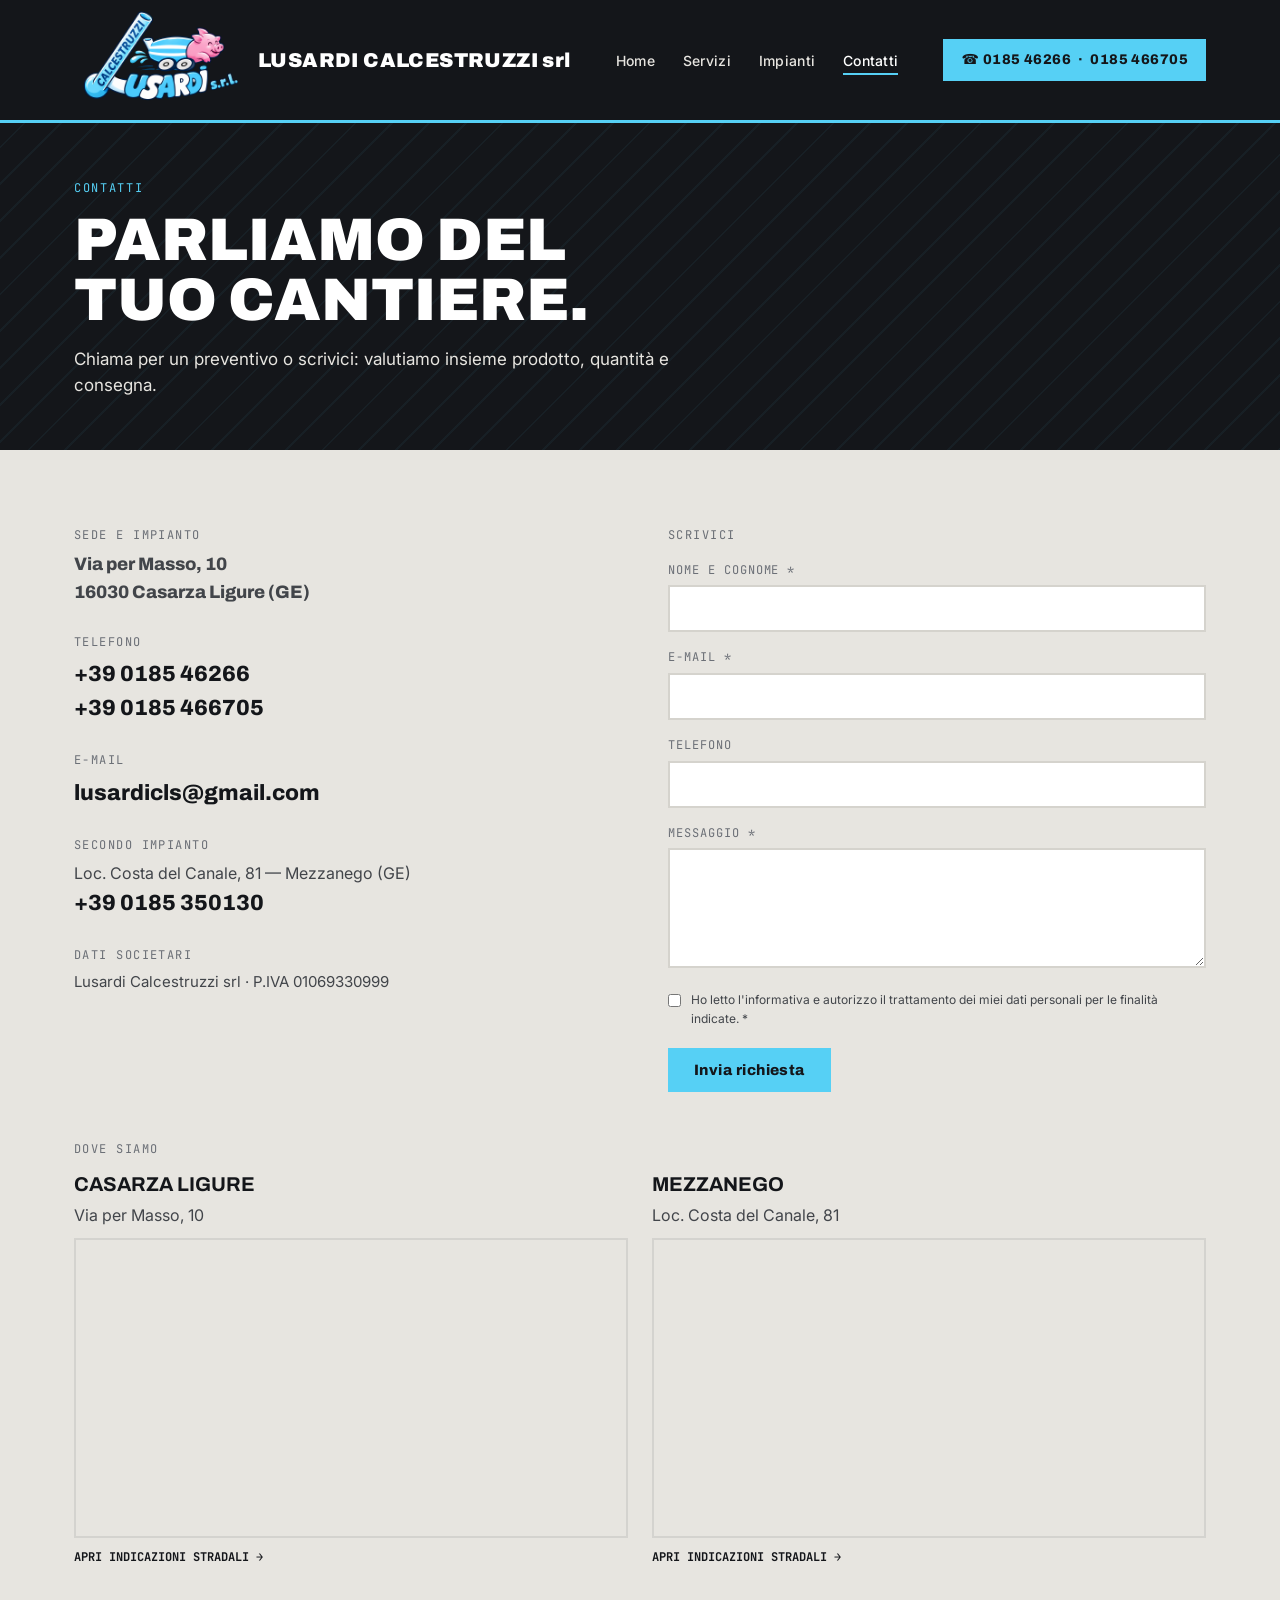
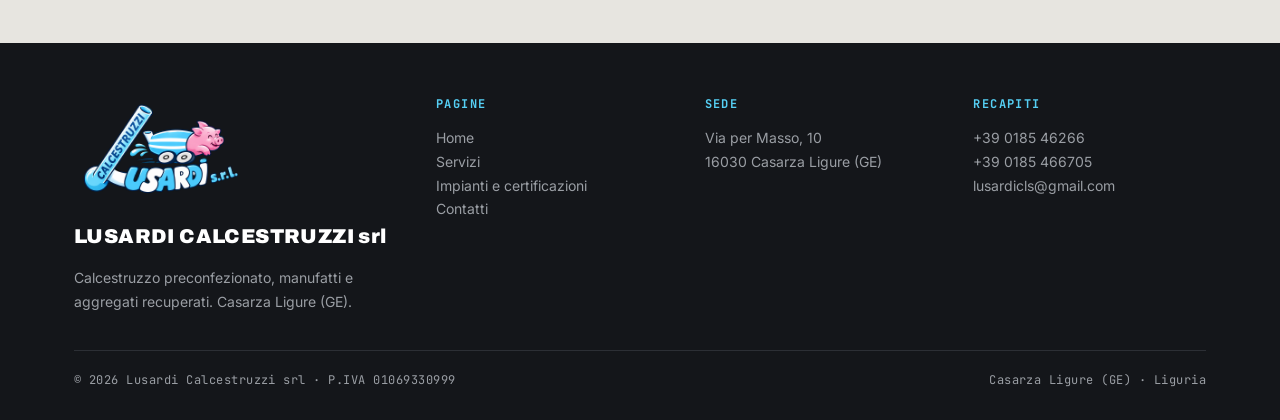
==== commit ae3c38be: "Aggiunge impianto Mezzanego alla mappa contatti" ====
--- a/contatti.html
+++ b/contatti.html
@@ -112,9 +112,24 @@
 
     <div style="margin-top:48px">
       <div class="code" style="margin-bottom:10px">Dove siamo</div>
-      <iframe class="map-embed" loading="lazy" referrerpolicy="no-referrer-when-downgrade"
-        title="Mappa sede Lusardi Calcestruzzi"
-        src="https://www.google.com/maps?q=44.271523%2C9.478204&z=13&output=embed"></iframe>
+      <div class="maps-grid">
+        <div class="map-location">
+          <h3>Casarza Ligure</h3>
+          <p>Via per Masso, 10</p>
+          <iframe class="map-embed" loading="lazy" referrerpolicy="no-referrer-when-downgrade"
+            title="Mappa impianto Lusardi di Casarza Ligure"
+            src="https://www.google.com/maps?q=44.271523%2C9.478204&z=13&output=embed"></iframe>
+          <a class="map-link" href="https://www.google.com/maps/dir/?api=1&amp;destination=44.271523%2C9.478204" target="_blank" rel="noopener">Apri indicazioni stradali →</a>
+        </div>
+        <div class="map-location">
+          <h3>Mezzanego</h3>
+          <p>Loc. Costa del Canale, 81</p>
+          <iframe class="map-embed" loading="lazy" referrerpolicy="no-referrer-when-downgrade"
+            title="Mappa impianto Lusardi di Mezzanego"
+            src="https://www.google.com/maps?q=44.37482338%2C9.36175436&z=13&output=embed"></iframe>
+          <a class="map-link" href="https://www.google.com/maps/dir/?api=1&amp;destination=44.37482338%2C9.36175436" target="_blank" rel="noopener">Apri indicazioni stradali →</a>
+        </div>
+      </div>
     </div>
   </div>
 </section>
--- a/style.css
+++ b/style.css
@@ -115,6 +115,9 @@
 .svc ul{list-style:none;font-size:15px;color:#42454a;margin-top:6px}
 .svc ul li{padding:4px 0 4px 18px;position:relative}
 .svc ul li::before{content:"";position:absolute;left:0;top:11px;width:7px;height:7px;background:var(--giallo);transform:skewX(-12deg)}
+.svc-gallery{display:grid;grid-template-columns:repeat(2,minmax(0,1fr));gap:4px;height:300px;margin:16px 0 20px;overflow:hidden;background:var(--linea)}
+.svc-gallery.three{grid-template-columns:repeat(3,minmax(0,1fr))}
+.svc-gallery img{width:100%;height:100%;object-fit:cover}
 
 /* impianti */
 .plant{display:grid;grid-template-columns:1fr 1fr;gap:2px;background:var(--linea);border:2px solid var(--linea);margin-bottom:2px}
@@ -163,7 +166,12 @@
 .form-msg{margin-top:14px;font-family:var(--mono);font-size:13px;display:none}
 .form-msg.ok{display:block;color:#2c7a3f}
 .form-msg.ko{display:block;color:#b0392f}
-.map-embed{border:2px solid var(--linea);width:100%;height:340px;filter:grayscale(.3)}
+.maps-grid{display:grid;grid-template-columns:repeat(2,minmax(0,1fr));gap:24px}
+.map-location h3{font-family:var(--display);font-size:20px;text-transform:uppercase;margin-bottom:3px}
+.map-location p{color:#42454a;margin-bottom:10px}
+.map-embed{display:block;border:2px solid var(--linea);width:100%;height:300px;filter:grayscale(.3)}
+.map-link{display:inline-block;margin-top:10px;font-family:var(--mono);font-size:12px;font-weight:700;color:var(--nero);text-transform:uppercase}
+.map-link:hover{color:var(--giallo-scuro)}
 
 /* CTA a fondo pagina */
 .cta{background:var(--giallo);color:var(--nero);text-align:center}
@@ -203,7 +211,7 @@
 @media(max-width:520px){.foot-grid{grid-template-columns:1fr}}
 @media(prefers-reduced-motion:reduce){*{scroll-behavior:auto!important;transition:none!important}}
 
-/* =============== HOME FOTOGRAFICA (index2) =============== */
+/* =============== HOME FOTOGRAFICA =============== */
 .photo-home .hero .wrap{display:grid;grid-template-columns:minmax(0,1.1fr) minmax(360px,.9fr);gap:54px;align-items:center;padding-right:24px}
 .photo-home .hero-copy{position:relative;z-index:2}
 .photo-home .hero h1{font-size:clamp(46px,7.2vw,92px)}
@@ -215,7 +223,9 @@
 .photo-home .production-layout{display:grid;grid-template-columns:minmax(0,.9fr) minmax(0,1.1fr);gap:50px;align-items:center}
 .photo-home .production-photo{min-height:390px;height:100%;width:100%;object-fit:cover;object-position:center;border-bottom:5px solid var(--giallo);filter:saturate(.78) contrast(1.06)}
 .photo-home .photo-card{padding:0;overflow:hidden}
-.photo-home .photo-card img{width:100%;height:190px;object-fit:cover;filter:saturate(.78) contrast(1.05)}
+.photo-home .photo-card-media{display:grid;grid-template-columns:repeat(2,minmax(0,1fr));height:190px;gap:2px;background:var(--linea);overflow:hidden}
+.photo-home .photo-card-media.single{grid-template-columns:1fr}
+.photo-home .photo-card-media img{width:100%;height:100%;object-fit:cover;filter:saturate(.78) contrast(1.05)}
 .photo-home .photo-card:nth-child(1) img{object-position:center 58%}
 .photo-home .photo-card-content{padding:26px}
 
@@ -227,6 +237,22 @@
   .photo-home .production-photo{min-height:320px;max-height:480px}
 }
 @media(max-width:620px){
+  section{padding:56px 0}
+  .wrap{padding-left:20px;padding-right:20px}
+  .phero{padding:44px 0 42px}
+  .phero h1{font-size:clamp(32px,9vw,38px)}
+  .sec-head{align-items:flex-start;gap:8px;margin-bottom:26px}
+  .sec-head .num{flex-basis:100%}
+  .sec-head h2{font-size:clamp(27px,8vw,32px)}
+  .sec-head .rule{display:none}
+  .svc{padding:28px 0}
+  body:not(.photo-home) .hero{padding:48px 0 60px}
+  body:not(.photo-home) .hero .wrap{padding-right:20px}
+  body:not(.photo-home) .hero-logo{width:min(76vw,290px);margin:0 auto 28px}
+  body:not(.photo-home) .hero h1{font-size:clamp(40px,12vw,50px)}
+  body:not(.photo-home) .hero .sub{font-size:17px}
+  body:not(.photo-home) .hero .actions{flex-direction:column;align-items:stretch}
+  body:not(.photo-home) .hero .actions .btn{justify-content:center;text-align:center}
   .photo-home .hero{padding:64px 0 70px}
   .nav{height:100px}
   .nav .brand,.photo-home .nav .brand{font-size:0;gap:0}
@@ -243,4 +269,8 @@
   .photo-home .hero-mark{width:132px;right:14px;top:14px}
   .photo-home .photo-caption{left:14px;bottom:12px;font-size:9px}
   .photo-home .photo-card img{height:210px}
-}
+  .photo-home .photo-card-media{height:210px}
+  .svc-gallery{height:195px;margin:14px 0 18px}
+  .maps-grid{grid-template-columns:1fr;gap:32px}
+  .map-embed{height:260px}
+}
